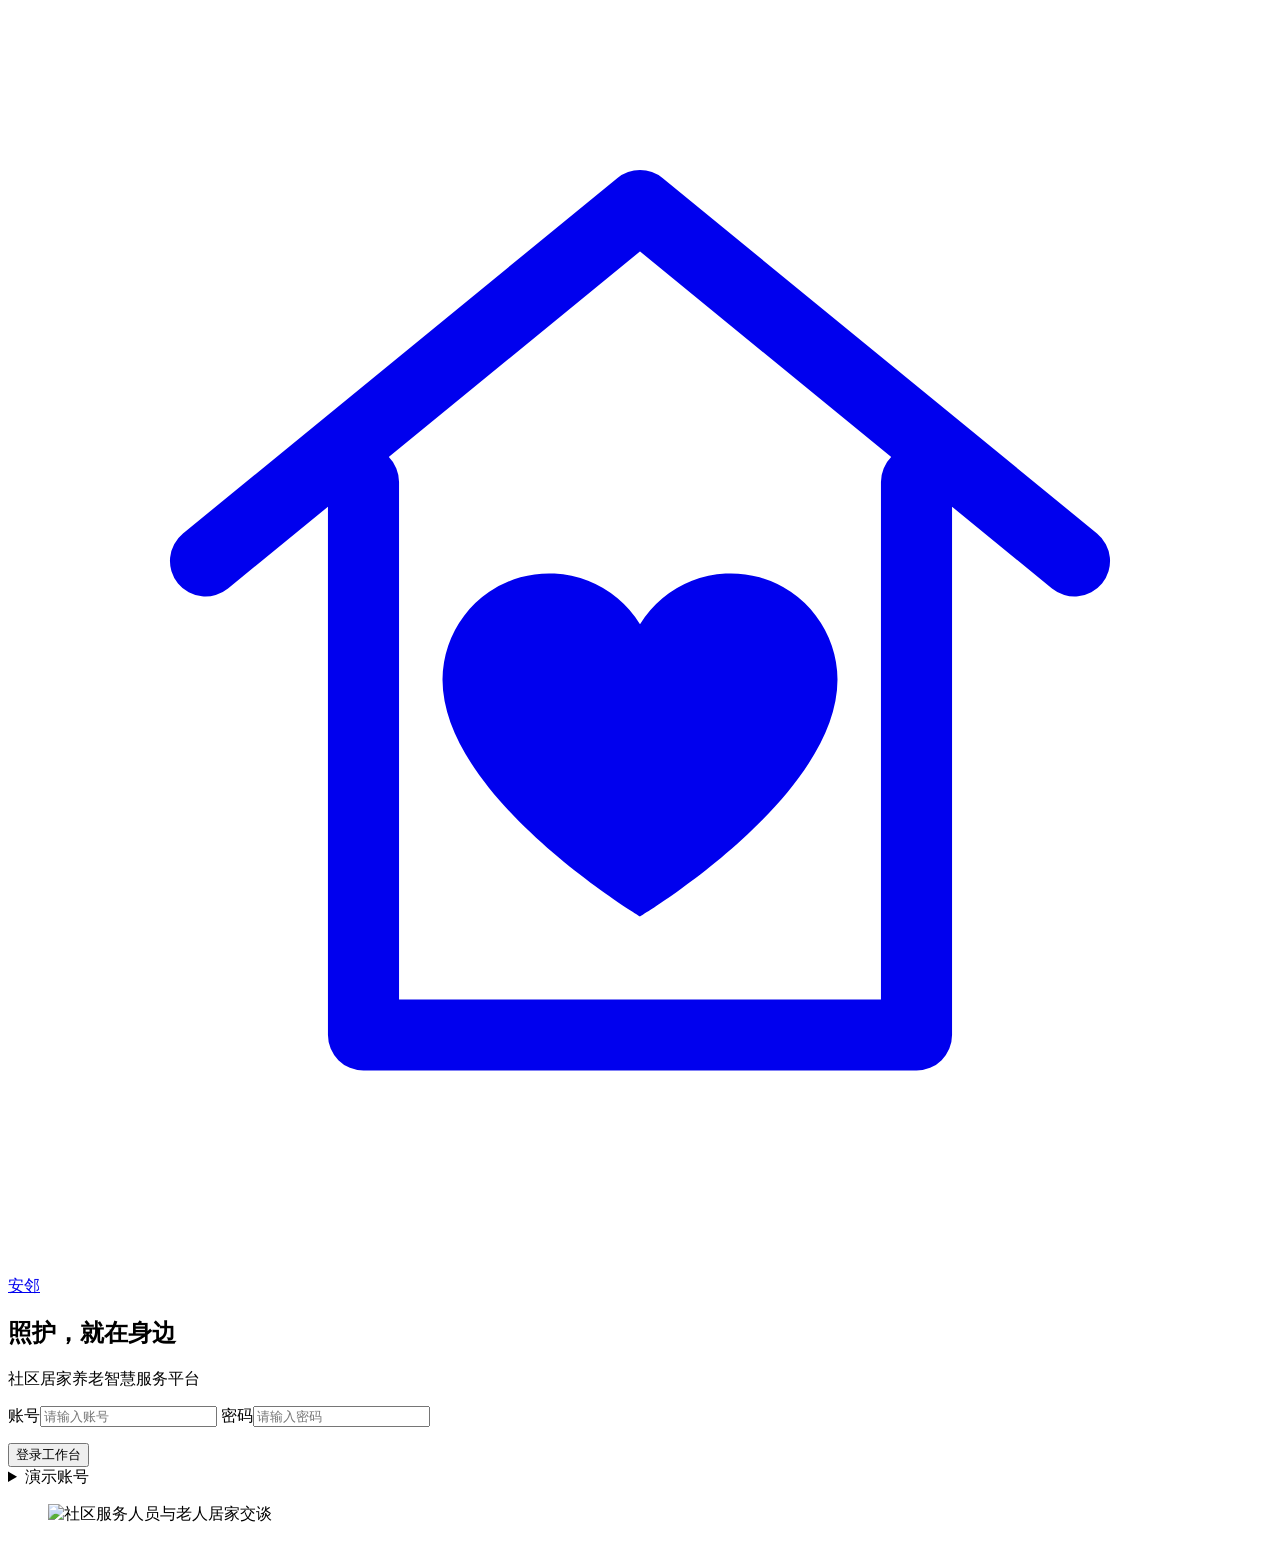
==== care/templates/index.html @ 3663cc85 "Initial commit: 社区居家养老服务平台" ====
<!doctype html>
<html lang="zh-CN">
<head>
  <meta charset="utf-8">
  <meta name="viewport" content="width=device-width,initial-scale=1">
  <meta name="theme-color" content="#faf9f6">
  <title>安邻 · 社区居家养老服务</title>
  <link rel="stylesheet" href="/static/style.css">
  <script defer src="/static/app.js"></script>
</head>
<body>
  <section id="login-screen" class="entry-screen" aria-labelledby="login-title">
    <header class="entry-header">
      <a class="entry-brand" href="#overview" aria-label="安邻首页"><svg viewBox="0 0 32 32" fill="none" aria-hidden="true"><path d="M5 14 16 5l11 9M9 12v14h14V12" stroke="currentColor" stroke-width="1.8" stroke-linecap="round" stroke-linejoin="round"/><path d="M16 23s-5-3-5-6a2.7 2.7 0 0 1 5-1.4 2.7 2.7 0 0 1 5 1.4c0 3-5 6-5 6Z" fill="currentColor"/></svg><span>安邻</span></a>
    </header>
    <div class="entry-layout">
      <div class="entry-column">
        <div class="entry-heading"><h1 id="login-title">照护，就在身边</h1><p>社区居家养老智慧服务平台</p></div>
        <div class="entry-card">
          <form id="login-form">
            <label>账号<input name="username" autocomplete="username" placeholder="请输入账号" required></label>
            <label>密码<input name="password" type="password" autocomplete="current-password" placeholder="请输入密码" required></label>
            <p id="login-error" class="error" role="alert"></p>
            <button type="submit" class="primary entry-submit">登录工作台</button>
            <details class="entry-demo"><summary>演示账号</summary><div class="entry-demo-content"><p>社区 community01 · 家属 family01<br>护工 worker01 · 机构 agency01<br>街道 street01 · 民政 civil01<br>管理员 admin</p><p>统一密码：<code>Care2026!</code></p></div></details>
          </form>
        </div>
      </div>
      <figure class="entry-visual"><img src="/static/images/care-home-editorial.png" alt="社区服务人员与老人居家交谈" width="1122" height="1402" fetchpriority="high"></figure>
    </div>
  </section>
  <div id="workspace" class="workspace" hidden>
    <header class="sidebar site-header">
      <div class="header-inner">
        <div class="sidebar-brand-row"><a class="sidebar-brand" href="#overview" aria-label="安邻服务总览"><svg viewBox="0 0 32 32" fill="none" aria-hidden="true"><path d="M5 14 16 5l11 9M9 12v14h14V12" stroke="currentColor" stroke-width="1.8" stroke-linecap="round" stroke-linejoin="round"/><path d="M16 23s-5-3-5-6a2.7 2.7 0 0 1 5-1.4 2.7 2.7 0 0 1 5 1.4c0 3-5 6-5 6Z" fill="currentColor"/></svg><span>安邻</span></a></div>
        <nav id="navigation" aria-label="主导航"></nav>
        <div class="header-account"><span class="avatar" id="avatar">社</span><span id="user-label"></span><button id="logout" class="secondary">退出</button></div>
        <button type="button" class="mobile-menu-toggle" id="menu-toggle" aria-controls="navigation" aria-expanded="false">菜单<svg viewBox="0 0 20 20" fill="none" stroke="currentColor" stroke-width="1.5" aria-hidden="true"><path d="M3 5h14M3 10h14M3 15h14"/></svg></button>
      </div>
    </header>
    <div class="workspace-context"><div class="breadcrumb-bar"><a href="#overview">首页</a><span aria-hidden="true">/</span><span id="breadcrumb">服务工作台 / 服务总览</span></div><time id="today"></time></div>
    <main id="main-content" tabindex="-1">
      <div class="page-content">
        <div class="page-heading"><div><p class="eyebrow" id="page-eyebrow">社区服务工作台</p><h1 id="page-title">服务总览</h1><p id="page-description" class="muted">让每一份照护，都有清晰的进展</p></div><div id="page-actions"></div></div>
        <section id="overview-content"></section>
        <section id="list-content" hidden>
          <div class="panel table-panel"><div class="table-toolbar"><h2 id="table-title"></h2><form id="search-form"><div class="search-field"><svg viewBox="0 0 24 24" fill="none" stroke="currentColor" stroke-width="1.6" aria-hidden="true"><circle cx="10.5" cy="10.5" r="6.5"/><path d="m16 16 4.5 4.5"/></svg><input id="search" aria-label="搜索列表" placeholder="搜索姓名"></div><button class="primary" type="submit">搜索</button></form></div>
          <div class="table-scroll"><table><thead id="table-head"></thead><tbody id="table-body"></tbody></table></div>
          <div class="pagination"><span id="result-count"></span><div><button id="previous" class="secondary">上一页</button><span id="page-number"></span><button id="next" class="secondary">下一页</button></div></div></div>
        </section>
      </div>
    </main>
    <footer class="app-footer"><div><span class="footer-wordmark">安邻</span><span>社区居家养老智慧服务平台</span></div><p>本地课程设计环境 · 业务数据为虚拟测试数据<br><span>服务、工时与资金按记录追溯</span></p></footer>
  </div>
  <dialog id="detail-dialog" class="detail-dialog"><div class="dialog-heading"><div><p class="eyebrow">业务记录</p><h2 id="detail-title"></h2></div><button class="icon-button close-dialog" aria-label="关闭详情">×</button></div><div id="detail-body"></div><div id="detail-actions" class="action-row"></div></dialog>
  <dialog id="form-dialog"><form id="action-form"><div class="dialog-heading"><h2 id="form-title"></h2><button type="button" class="icon-button close-dialog" aria-label="关闭表单">×</button></div><p id="form-description" class="muted"></p><div id="form-fields" class="form-grid"></div><p id="form-error" class="error" role="alert"></p><div class="form-footer"><button type="button" class="secondary close-dialog">取消</button><button type="submit" class="primary">保存</button></div></form></dialog>
  <div id="toast" role="status" hidden></div>
</body>
</html>
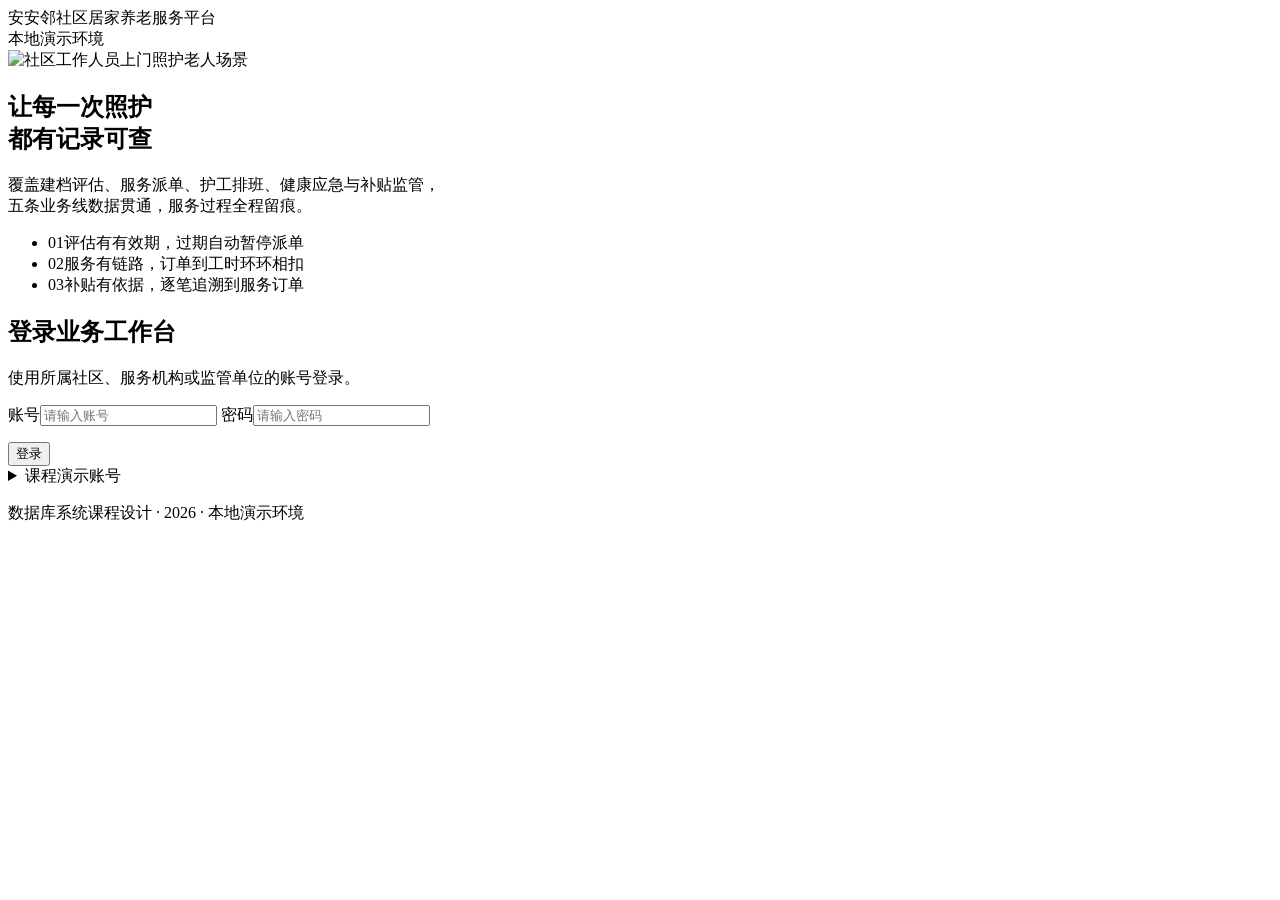
==== commit 9ed381b4: "ui: redesign business workspace and localize audit actions" ====
--- a/care/templates/index.html
+++ b/care/templates/index.html
@@ -3,57 +3,144 @@
 <head>
   <meta charset="utf-8">
   <meta name="viewport" content="width=device-width,initial-scale=1">
-  <meta name="theme-color" content="#faf9f6">
-  <title>安邻 · 社区居家养老服务</title>
+  <title>安邻社区居家养老服务平台</title>
   <link rel="stylesheet" href="/static/style.css">
   <script defer src="/static/app.js"></script>
 </head>
 <body>
-  <section id="login-screen" class="entry-screen" aria-labelledby="login-title">
-    <header class="entry-header">
-      <a class="entry-brand" href="#overview" aria-label="安邻首页"><svg viewBox="0 0 32 32" fill="none" aria-hidden="true"><path d="M5 14 16 5l11 9M9 12v14h14V12" stroke="currentColor" stroke-width="1.8" stroke-linecap="round" stroke-linejoin="round"/><path d="M16 23s-5-3-5-6a2.7 2.7 0 0 1 5-1.4 2.7 2.7 0 0 1 5 1.4c0 3-5 6-5 6Z" fill="currentColor"/></svg><span>安邻</span></a>
+  <section id="login-screen" class="login-screen">
+    <header class="login-topbar">
+      <div class="login-topbar-brand"><span class="brand-mark">安</span><span>安邻社区居家养老服务平台</span></div>
+      <span class="login-env">本地演示环境</span>
     </header>
-    <div class="entry-layout">
-      <div class="entry-column">
-        <div class="entry-heading"><h1 id="login-title">照护，就在身边</h1><p>社区居家养老智慧服务平台</p></div>
-        <div class="entry-card">
-          <form id="login-form">
-            <label>账号<input name="username" autocomplete="username" placeholder="请输入账号" required></label>
-            <label>密码<input name="password" type="password" autocomplete="current-password" placeholder="请输入密码" required></label>
-            <p id="login-error" class="error" role="alert"></p>
-            <button type="submit" class="primary entry-submit">登录工作台</button>
-            <details class="entry-demo"><summary>演示账号</summary><div class="entry-demo-content"><p>社区 community01 · 家属 family01<br>护工 worker01 · 机构 agency01<br>街道 street01 · 民政 civil01<br>管理员 admin</p><p>统一密码：<code>Care2026!</code></p></div></details>
-          </form>
+    <div class="login-body">
+      <aside class="login-art" aria-hidden="true">
+        <img class="art-illustration" src="/static/login-illustration.png" alt="社区工作人员上门照护老人场景">
+        <div class="art-caption">
+          <h2>让每一次照护<br>都有记录可查</h2>
+          <p>覆盖建档评估、服务派单、护工排班、健康应急与补贴监管，<br>五条业务线数据贯通，服务过程全程留痕。</p>
+          <ul>
+            <li><span>01</span>评估有有效期，过期自动暂停派单</li>
+            <li><span>02</span>服务有链路，订单到工时环环相扣</li>
+            <li><span>03</span>补贴有依据，逐笔追溯到服务订单</li>
+          </ul>
+        </div>
+      </aside>
+      <div class="login-card">
+        <h1>登录业务工作台</h1>
+        <p class="login-note">使用所属社区、服务机构或监管单位的账号登录。</p>
+        <form id="login-form">
+          <label>账号<input name="username" autocomplete="username" placeholder="请输入账号" required></label>
+          <label>密码<input name="password" type="password" autocomplete="current-password" placeholder="请输入密码" required></label>
+          <p id="login-error" class="error" role="alert"></p>
+          <button type="submit" class="primary wide">登录</button>
+        </form>
+        <details class="demo-accounts">
+          <summary>课程演示账号</summary>
+          <div class="demo-grid">
+            <span>社区</span><code>community01</code>
+            <span>家属</span><code>family01</code>
+            <span>护工</span><code>worker01</code>
+            <span>机构</span><code>agency01</code>
+            <span>街道</span><code>street01</code>
+            <span>民政</span><code>civil01</code>
+            <span>管理员</span><code>admin</code>
+          </div>
+          <p>统一密码：<code>Care2026!</code></p>
+        </details>
+        <p class="login-footer">数据库系统课程设计 · 2026 · 本地演示环境</p>
+      </div>
+    </div>
+  </section>
+
+  <div id="workspace" class="workspace" hidden>
+    <a class="skip-link" href="#main-content">跳转到主要内容</a>
+    <header class="topbar">
+      <div class="topbar-brand">
+        <span class="brand-mark">安</span>
+        <div class="brand-text">
+          <strong>安邻社区居家养老服务平台</strong>
+          <span>业务管理工作台</span>
         </div>
       </div>
-      <figure class="entry-visual"><img src="/static/images/care-home-editorial.png" alt="社区服务人员与老人居家交谈" width="1122" height="1402" fetchpriority="high"></figure>
-    </div>
-  </section>
-  <div id="workspace" class="workspace" hidden>
-    <header class="sidebar site-header">
-      <div class="header-inner">
-        <div class="sidebar-brand-row"><a class="sidebar-brand" href="#overview" aria-label="安邻服务总览"><svg viewBox="0 0 32 32" fill="none" aria-hidden="true"><path d="M5 14 16 5l11 9M9 12v14h14V12" stroke="currentColor" stroke-width="1.8" stroke-linecap="round" stroke-linejoin="round"/><path d="M16 23s-5-3-5-6a2.7 2.7 0 0 1 5-1.4 2.7 2.7 0 0 1 5 1.4c0 3-5 6-5 6Z" fill="currentColor"/></svg><span>安邻</span></a></div>
-        <nav id="navigation" aria-label="主导航"></nav>
-        <div class="header-account"><span class="avatar" id="avatar">社</span><span id="user-label"></span><button id="logout" class="secondary">退出</button></div>
-        <button type="button" class="mobile-menu-toggle" id="menu-toggle" aria-controls="navigation" aria-expanded="false">菜单<svg viewBox="0 0 20 20" fill="none" stroke="currentColor" stroke-width="1.5" aria-hidden="true"><path d="M3 5h14M3 10h14M3 15h14"/></svg></button>
+      <div class="topbar-meta">
+        <span class="env-tag">演示环境</span>
+        <time id="today"></time>
+        <span class="top-divider"></span>
+        <span class="avatar" id="avatar">社</span>
+        <span id="user-label"></span>
+        <button id="logout" class="text-button">退出</button>
       </div>
     </header>
-    <div class="workspace-context"><div class="breadcrumb-bar"><a href="#overview">首页</a><span aria-hidden="true">/</span><span id="breadcrumb">服务工作台 / 服务总览</span></div><time id="today"></time></div>
+
+    <aside class="sidebar">
+      <div class="side-label">业务菜单</div>
+      <nav id="navigation" aria-label="主导航"></nav>
+      <div class="sidebar-bottom"><span class="status-dot"></span>本地课程设计环境<br><small>业务数据为虚拟测试数据</small></div>
+    </aside>
+
     <main id="main-content" tabindex="-1">
       <div class="page-content">
-        <div class="page-heading"><div><p class="eyebrow" id="page-eyebrow">社区服务工作台</p><h1 id="page-title">服务总览</h1><p id="page-description" class="muted">让每一份照护，都有清晰的进展</p></div><div id="page-actions"></div></div>
+        <div class="crumb" id="breadcrumb">服务工作台 / 服务总览</div>
+        <div class="page-heading">
+          <div>
+            <h1 id="page-title">服务总览</h1>
+            <p id="page-description" class="muted">在册老人、服务订单、补贴与待办汇总</p>
+          </div>
+          <div id="page-actions"></div>
+        </div>
         <section id="overview-content"></section>
         <section id="list-content" hidden>
-          <div class="panel table-panel"><div class="table-toolbar"><h2 id="table-title"></h2><form id="search-form"><div class="search-field"><svg viewBox="0 0 24 24" fill="none" stroke="currentColor" stroke-width="1.6" aria-hidden="true"><circle cx="10.5" cy="10.5" r="6.5"/><path d="m16 16 4.5 4.5"/></svg><input id="search" aria-label="搜索列表" placeholder="搜索姓名"></div><button class="primary" type="submit">搜索</button></form></div>
-          <div class="table-scroll"><table><thead id="table-head"></thead><tbody id="table-body"></tbody></table></div>
-          <div class="pagination"><span id="result-count"></span><div><button id="previous" class="secondary">上一页</button><span id="page-number"></span><button id="next" class="secondary">下一页</button></div></div></div>
+          <div class="panel table-panel">
+            <div class="table-toolbar">
+              <h2 id="table-title"></h2>
+              <form id="search-form">
+                <input id="search" aria-label="搜索列表" placeholder="搜索姓名">
+                <button class="secondary" type="submit">查询</button>
+              </form>
+            </div>
+            <div class="table-scroll">
+              <table><thead id="table-head"></thead><tbody id="table-body"></tbody></table>
+            </div>
+            <div class="pagination">
+              <span id="result-count"></span>
+              <div><button id="previous" class="secondary">上一页</button><span id="page-number"></span><button id="next" class="secondary">下一页</button></div>
+            </div>
+          </div>
         </section>
       </div>
+      <footer class="app-footer">
+        <span>安邻社区居家养老服务平台 · 数据库系统课程设计</span>
+        <a class="footer-link" href="/static/optimization.html" target="_blank" rel="noopener">SQL 优化演示</a>
+      </footer>
     </main>
-    <footer class="app-footer"><div><span class="footer-wordmark">安邻</span><span>社区居家养老智慧服务平台</span></div><p>本地课程设计环境 · 业务数据为虚拟测试数据<br><span>服务、工时与资金按记录追溯</span></p></footer>
   </div>
-  <dialog id="detail-dialog" class="detail-dialog"><div class="dialog-heading"><div><p class="eyebrow">业务记录</p><h2 id="detail-title"></h2></div><button class="icon-button close-dialog" aria-label="关闭详情">×</button></div><div id="detail-body"></div><div id="detail-actions" class="action-row"></div></dialog>
-  <dialog id="form-dialog"><form id="action-form"><div class="dialog-heading"><h2 id="form-title"></h2><button type="button" class="icon-button close-dialog" aria-label="关闭表单">×</button></div><p id="form-description" class="muted"></p><div id="form-fields" class="form-grid"></div><p id="form-error" class="error" role="alert"></p><div class="form-footer"><button type="button" class="secondary close-dialog">取消</button><button type="submit" class="primary">保存</button></div></form></dialog>
+
+  <dialog id="detail-dialog" class="detail-dialog">
+    <div class="dialog-heading">
+      <div><p class="dialog-kicker">记录详情</p><h2 id="detail-title"></h2></div>
+      <button class="icon-button close-dialog" aria-label="关闭详情">×</button>
+    </div>
+    <div id="detail-body"></div>
+    <div id="detail-actions" class="action-row"></div>
+  </dialog>
+
+  <dialog id="form-dialog">
+    <form id="action-form">
+      <div class="dialog-heading">
+        <h2 id="form-title"></h2>
+        <button type="button" class="icon-button close-dialog" aria-label="关闭表单">×</button>
+      </div>
+      <p id="form-description" class="muted"></p>
+      <div id="form-fields" class="form-grid"></div>
+      <p id="form-error" class="error" role="alert"></p>
+      <div class="form-footer">
+        <button type="button" class="secondary close-dialog">取消</button>
+        <button type="submit" class="primary">保存</button>
+      </div>
+    </form>
+  </dialog>
+
   <div id="toast" role="status" hidden></div>
 </body>
 </html>
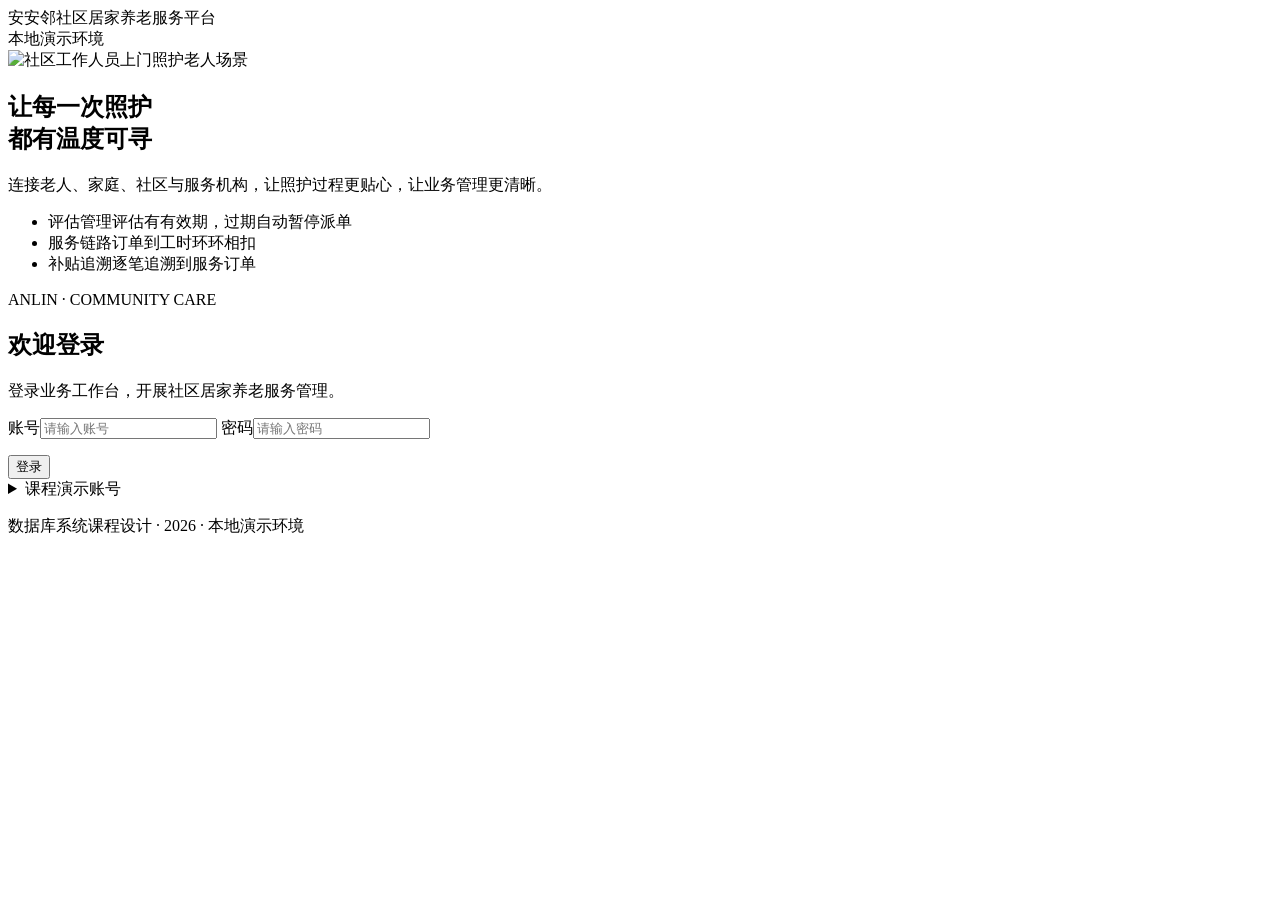
==== commit 694c901f: "ui: sync current GUI before further polish" ====
--- a/care/templates/index.html
+++ b/care/templates/index.html
@@ -14,21 +14,22 @@
       <span class="login-env">本地演示环境</span>
     </header>
     <div class="login-body">
-      <aside class="login-art" aria-hidden="true">
+      <aside class="login-art" aria-label="社区居家养老照护场景">
         <img class="art-illustration" src="/static/login-illustration.png" alt="社区工作人员上门照护老人场景">
         <div class="art-caption">
-          <h2>让每一次照护<br>都有记录可查</h2>
-          <p>覆盖建档评估、服务派单、护工排班、健康应急与补贴监管，<br>五条业务线数据贯通，服务过程全程留痕。</p>
+          <h2>让每一次照护<br>都有温度可寻</h2>
+          <p>连接老人、家庭、社区与服务机构，让照护过程更贴心，让业务管理更清晰。</p>
           <ul>
-            <li><span>01</span>评估有有效期，过期自动暂停派单</li>
-            <li><span>02</span>服务有链路，订单到工时环环相扣</li>
-            <li><span>03</span>补贴有依据，逐笔追溯到服务订单</li>
+            <li><span>评估管理</span>评估有有效期，过期自动暂停派单</li>
+            <li><span>服务链路</span>订单到工时环环相扣</li>
+            <li><span>补贴追溯</span>逐笔追溯到服务订单</li>
           </ul>
         </div>
       </aside>
       <div class="login-card">
-        <h1>登录业务工作台</h1>
-        <p class="login-note">使用所属社区、服务机构或监管单位的账号登录。</p>
+        <p class="login-eyebrow">ANLIN · COMMUNITY CARE</p>
+        <h1>欢迎登录</h1>
+        <p class="login-note">登录业务工作台，开展社区居家养老服务管理。</p>
         <form id="login-form">
           <label>账号<input name="username" autocomplete="username" placeholder="请输入账号" required></label>
           <label>密码<input name="password" type="password" autocomplete="current-password" placeholder="请输入密码" required></label>
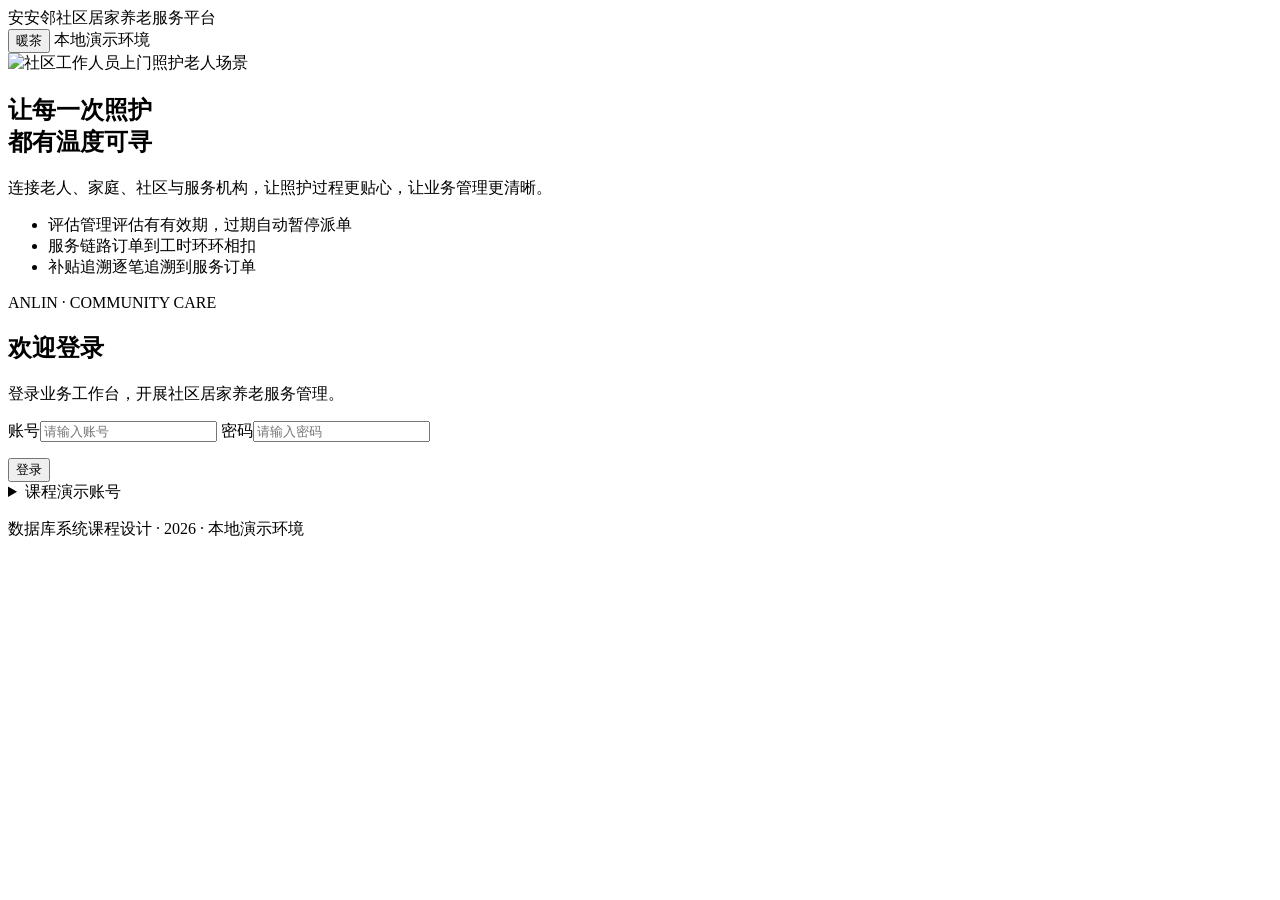
==== commit daf908f3: "feat(ui): 增加暖茶/浅绿双配色切换 - 登录页和业务顶栏各加一个单键切换，默认暖茶，点击切到浅绿  - theme.js 在样式表前设置 data-theme，localStorage 记忆" ====
--- a/care/templates/index.html
+++ b/care/templates/index.html
@@ -4,6 +4,7 @@
   <meta charset="utf-8">
   <meta name="viewport" content="width=device-width,initial-scale=1">
   <title>安邻社区居家养老服务平台</title>
+  <script src="/static/theme.js"></script>
   <link rel="stylesheet" href="/static/style.css">
   <script defer src="/static/app.js"></script>
 </head>
@@ -11,7 +12,13 @@
   <section id="login-screen" class="login-screen">
     <header class="login-topbar">
       <div class="login-topbar-brand"><span class="brand-mark">安</span><span>安邻社区居家养老服务平台</span></div>
-      <span class="login-env">本地演示环境</span>
+      <div class="login-topbar-meta">
+        <button class="theme-toggle" type="button" data-theme-toggle aria-pressed="false" aria-label="切换界面配色，当前暖茶" title="切换暖茶 / 浅绿配色">
+          <span class="theme-toggle-dot" aria-hidden="true"></span>
+          <span class="theme-toggle-label">暖茶</span>
+        </button>
+        <span class="login-env">本地演示环境</span>
+      </div>
     </header>
     <div class="login-body">
       <aside class="login-art" aria-label="社区居家养老照护场景">
@@ -65,6 +72,10 @@
         </div>
       </div>
       <div class="topbar-meta">
+        <button class="theme-toggle" type="button" data-theme-toggle aria-pressed="false" aria-label="切换界面配色，当前暖茶" title="切换暖茶 / 浅绿配色">
+          <span class="theme-toggle-dot" aria-hidden="true"></span>
+          <span class="theme-toggle-label">暖茶</span>
+        </button>
         <span class="env-tag">演示环境</span>
         <time id="today"></time>
         <span class="top-divider"></span>
